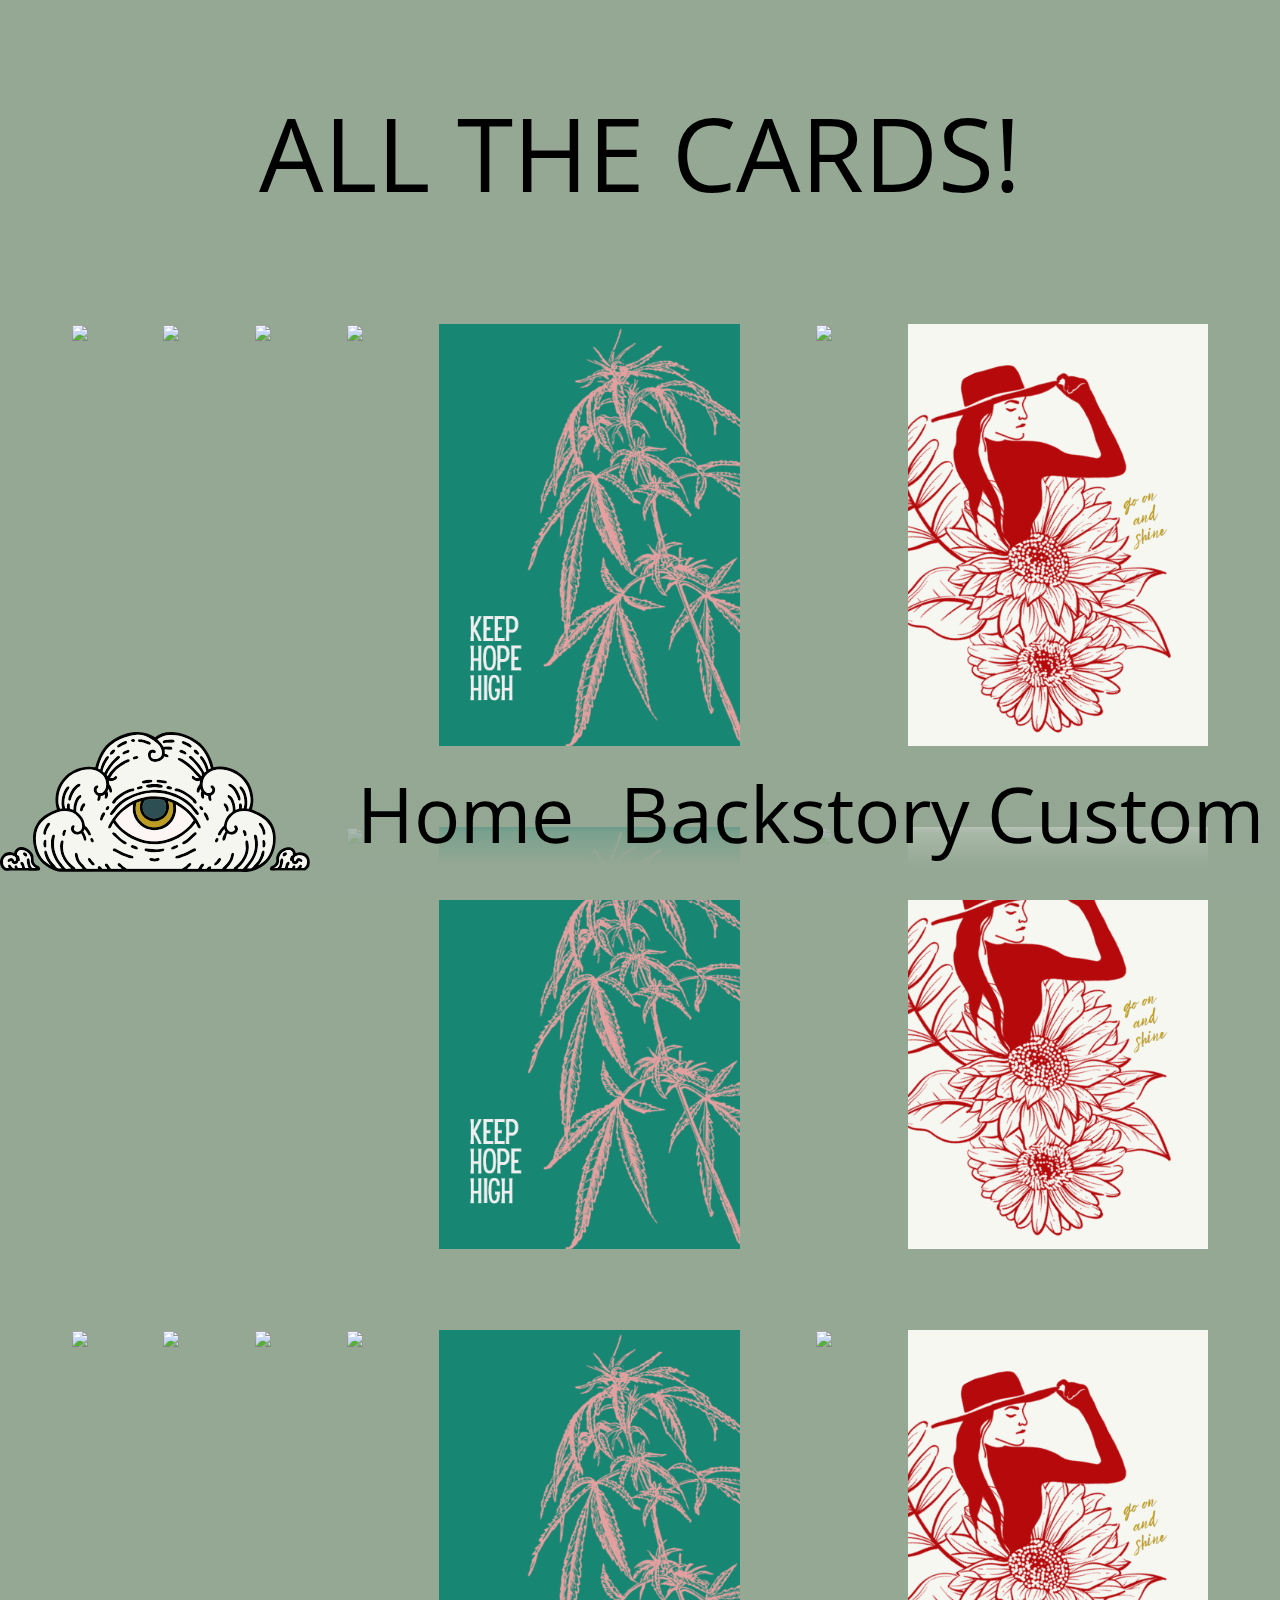
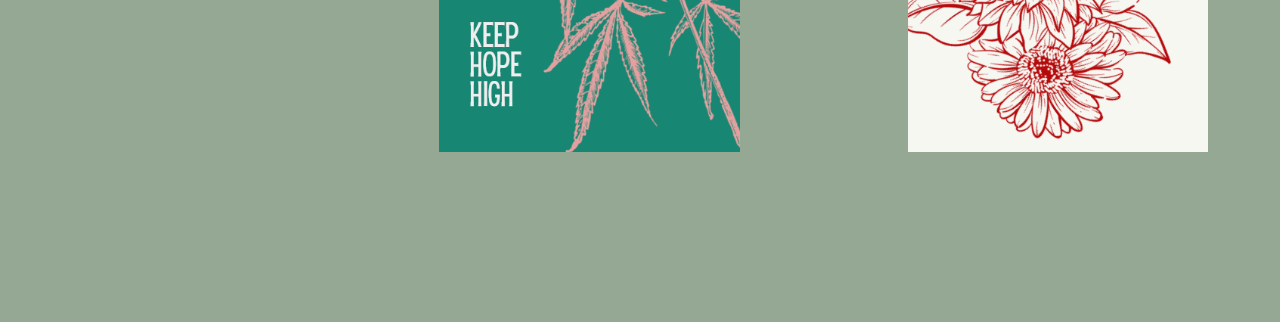
==== all.html @ aa9d5324 "before desktop breakpoint" ====
<!DOCTYPE html>
<html>
    <head>
        <link rel="stylesheet" type="text/css" href="/greeting.css">
        <link rel="stylesheet" href="lightbox.css">
        <link href='https://fonts.googleapis.com/css?family=Open Sans Condensed:300' rel='stylesheet'>
        <link rel="stylesheet" type="text/css" href="//fonts.googleapis.com/css?family=Open+Sans">
        <meta name="viewport" content="width=device-width, initial-scale=1">
        <script type="text/javascript" src="/lightbox.js"></script>
    </head>
    <body>
        <div id="logoContainer">
            <p id="categoryText">ALL THE CARDS!</p>
        </div>
        <div id="cardContainer">
            <div class="cardCell"><a href="/images/bff_in.svg"><img class="cardPreview" src="/images/bff.png"></div>
            <div class="cardCell"><a href="/images/floral_in.svg"><img class="cardPreview" src="/images/floral.png"></a></div>
            <div class="cardCell"><a href="/images/garbage_in.svg"><img class="cardPreview" src="/images/garbage.png"></a></div>
            <div class="cardCell"><a href="/images/growing_in.svg"><img class="cardPreview" src="/images/growing.png"></a></div>
            <div class="cardCell"><a href="/images/high_hopes_in.svg"><img class="cardPreview" src="/images/high_hopes.png"></a></div>
            <div class="cardCell"><a href="/images/dandy_in.svg"><img class="cardPreview" src="/images/dandy.png"></a></div>
            <div class="cardCell"><a href="/images/shine_in.svg"><img class="cardPreview" src="/images/shine.png"></a></div>
            <div class="cardCell"><a href="/images/bff_in.svg"><img class="cardPreview" src="/images/bff.png"></div>
            <div class="cardCell"><a href="/images/floral_in.svg"><img class="cardPreview" src="/images/floral.png"></a></div>
            <div class="cardCell"><a href="/images/garbage_in.svg"><img class="cardPreview" src="/images/garbage.png"></a></div>
            <div class="cardCell"><a href="/images/growing_in.svg"><img class="cardPreview" src="/images/growing.png"></a></div>
            <div class="cardCell"><a href="/images/high_hopes_in.svg"><img class="cardPreview" src="/images/high_hopes.png"></a></div>
            <div class="cardCell"><a href="/images/dandy_in.svg"><img class="cardPreview" src="/images/dandy.png"></a></div>
            <div class="cardCell"><a href="/images/shine_in.svg"><img class="cardPreview" src="/images/shine.png"></a></div>
            <div class="cardCell"><a href="/images/bff_in.svg"><img class="cardPreview" src="/images/bff.png"></div>
            <div class="cardCell"><a href="/images/floral_in.svg"><img class="cardPreview" src="/images/floral.png"></a></div>
            <div class="cardCell"><a href="/images/garbage_in.svg"><img class="cardPreview" src="/images/garbage.png"></a></div>
            <div class="cardCell"><a href="/images/growing_in.svg"><img class="cardPreview" src="/images/growing.png"></a></div>
            <div class="cardCell"><a href="/images/high_hopes_in.svg"><img class="cardPreview" src="/images/high_hopes.png"></a></div>
            <div class="cardCell"><a href="/images/dandy_in.svg"><img class="cardPreview" src="/images/dandy.png"></a></div>
            <div class="cardCell"><a href="/images/shine_in.svg"><img class="cardPreview" src="/images/shine.png"></a></div>
        </div>
        <div class="fadeOut"></div>
        <footer id="bottomNav">
            <div class="textNav"><a href="all.html"><img src="logo_notext.svg"></a></div>
            <div class="textNav"><a href="index.html">Home</a></div>
            <div class="textNav"><a href="backstory.html">Backstory</a></div>
            <div class="textNav"><a href="custom.html">Custom</a></div>
        </footer>
    </body>
</html>
---- greeting.css ----
html {
    box-sizing: border-box;
}
*, *:before, *:after {
    box-sizing: inherit;
}
body {
    background-color: hsl(120, 10%, 62%);
    font-family: Open Sans Condensed;
}
a {
    text-decoration: none;
    color: black;
}
#topNav {
    display: flex;
    margin-left: 5%;
    margin-right: 5%;
}
.textNav {
    flex: 1;
    text-align: center;
    font-size: 6vw;
}
#logoContainer {
    display: flex;
    flex-direction: column;
    align-items: center;
    margin: 5% 10% 5% 10%;
}
#logo {
    width: 70vw;
    max-width: 700px;
}
.textCenter {
    font-size: 6vw;
    text-align: center;
    margin-top: 2%;
    margin-bottom: 0;
}
#categoryText {
    font-size: 8vw;
    text-align: center;
    margin-top: 2%;
    margin-bottom: 0;
}
#photoContainer {
    display: flex;
    flex-direction: column;
    align-items: center;
    margin: 5% 10% 5% 10%;
}
#categoryContainer {
    display: grid;
    grid-template-columns: auto auto auto;
    row-gap: 5%;
    column-gap: 5%;
    margin-left: 5%;
    margin-right: 5%;
}
.catCell {
    display: flex;
    align-items: center;
    justify-content: center;
    background-color: hsl(75, 42%, 93%);
    border-radius: 50%;
    height: 25vw;
    width: 25vw;
    font-size: 6vw;
}
.previewCell {
    border-radius: 50%;
    height: 25vw;
    width: 25vw;
    font-size: 6vw;
}
#cardContainer {
    display: flex;
    flex-wrap: wrap;
    justify-content: center;
    margin-bottom: 10%;
}
.cardPreview {
    height: 33vw;
}
.cardCell {
    margin: 3%;
}
.fadeOut {
    display: flex;
    position: fixed;
    bottom: 0;
    left: 0;
    width: 100%;
    height: 15%;
    background-image: linear-gradient( to top, hsl(120, 10%, 62%, 1),hsl(120, 10%, 62%, 1), hsl(120, 10%, 62%, .8), hsl(120, 10%, 62%, 0), hsl(120, 10%, 62%, 0));
    pointer-events: none;
    z-index: 1;
}
#bottomNav {
    display: flex;
    position: fixed;
    align-items: center;
    bottom: 0;
    margin-bottom: 5%;
    left: 0;
    width: 100%;
    height: 5%;
    z-index: 2;
}
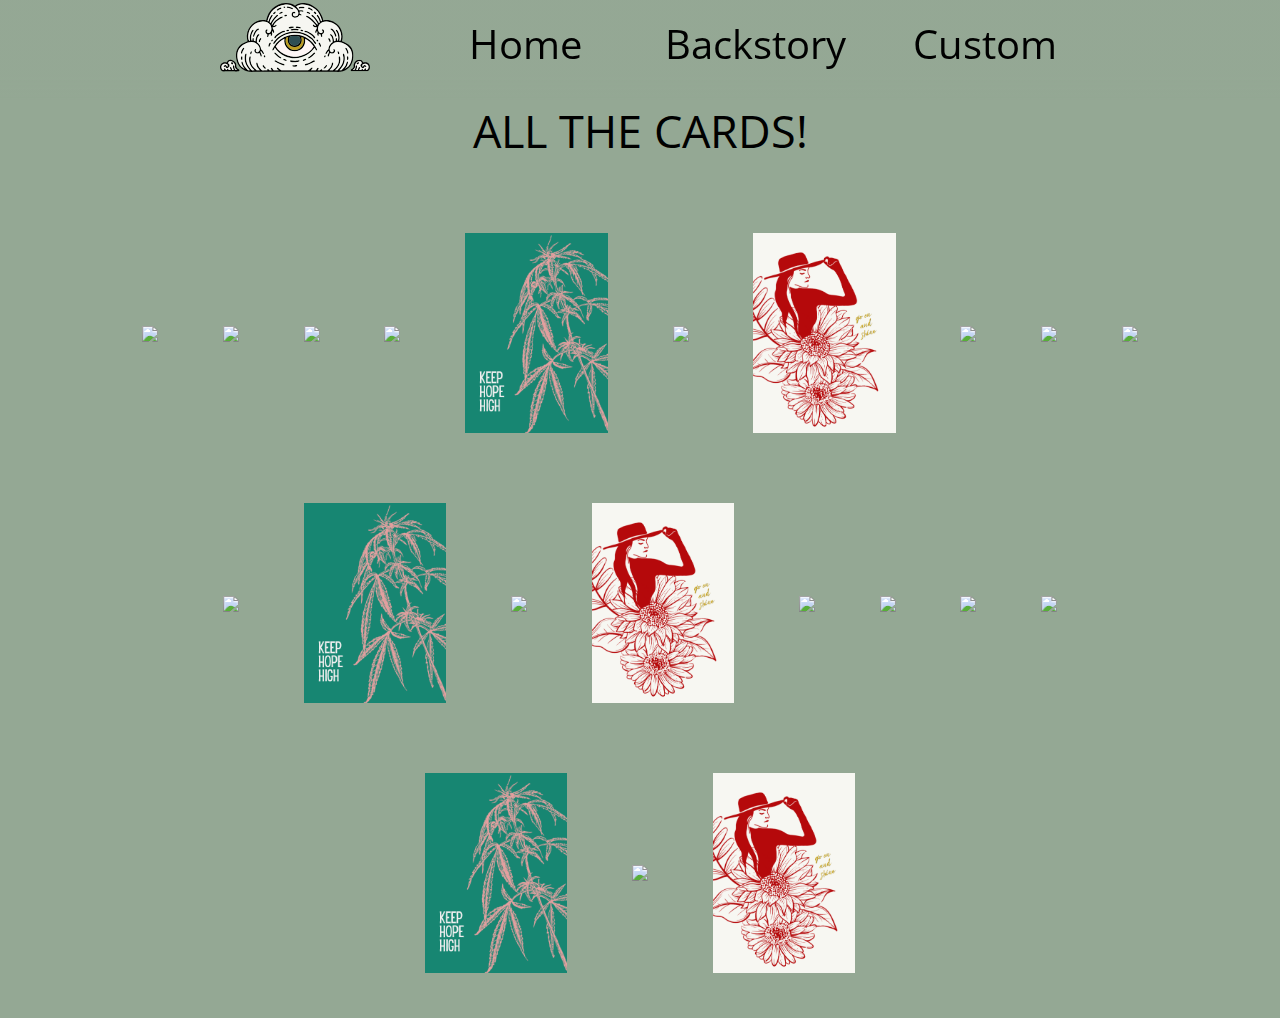
==== commit d9e5f067: "after 600px breakpoint" ====
--- a/all.html
+++ b/all.html
@@ -37,7 +37,7 @@
         </div>
         <div class="fadeOut"></div>
         <footer id="bottomNav">
-            <div class="textNav"><a href="all.html"><img src="logo_notext.svg"></a></div>
+            <div class="textNav"><img class="navLogo" src="logo_notext.svg"></div>
             <div class="textNav"><a href="index.html">Home</a></div>
             <div class="textNav"><a href="backstory.html">Backstory</a></div>
             <div class="textNav"><a href="custom.html">Custom</a></div>
--- a/greeting.css
+++ b/greeting.css
@@ -12,11 +12,6 @@
     text-decoration: none;
     color: black;
 }
-#topNav {
-    display: flex;
-    margin-left: 5%;
-    margin-right: 5%;
-}
 .textNav {
     flex: 1;
     text-align: center;
@@ -30,7 +25,7 @@
 }
 #logo {
     width: 70vw;
-    max-width: 700px;
+    max-width: 300px;
 }
 .textCenter {
     font-size: 6vw;
@@ -78,7 +73,9 @@
     display: flex;
     flex-wrap: wrap;
     justify-content: center;
-    margin-bottom: 10%;
+    align-items: center;
+    margin: auto;
+    max-width: 1080px;
 }
 .cardPreview {
     height: 33vw;
@@ -108,3 +105,81 @@
     height: 5%;
     z-index: 2;
 }
+
+/* MEDIA QUERIES */
+
+/* TABLETS AND UP */
+
+@media (min-width: 600px) {
+
+    /* BOTTOM NAV IS NOW TOP NAV */
+    #bottomNav {
+        display: flex;
+        align-items: center;
+        justify-content: center;
+        top: 0;
+        left: 0;
+        padding-top: 42px;
+        max-width: 100%;
+        z-index: 2;
+    }
+    .fadeOut {
+        display: flex;
+        position: fixed;
+        top: 0;
+        left: 0;
+        width: 100%;
+        height: 100px;
+        background-image: linear-gradient( to bottom, hsl(120, 10%, 62%, 1),hsl(120, 10%, 62%, 1), hsl(120, 10%, 62%, 1), hsl(120, 10%, 62%, 1), hsl(120, 10%, 62%, 0));
+        pointer-events: none;
+        z-index: 1;
+    }
+    .textNav {
+        flex: 1;
+        text-align: center;
+        font-size: 40px;
+        max-width: 230px;
+    }
+    .navLogo {
+        max-width: 150px;
+    }
+    #logoContainer {
+        display: flex;
+        flex-direction: column;
+        align-items: center;
+        margin: 100px 40px 40px 40px;
+    }
+    .textCenter {
+        font-size: 40px;
+        text-align: center;
+        margin-top: 2%;
+        margin-bottom: 0;
+    }
+    #categoryText {
+        font-size: 45px;
+        text-align: center;
+        margin: auto;
+    }
+    #categoryContainer {
+        display: flex;
+        flex-wrap: wrap;
+        justify-content: center;
+        column-gap: 5%;
+        margin: auto;
+        max-width: 1080px;
+    }
+    .catCell {
+        display: flex;
+        align-items: center;
+        justify-content: center;
+        margin-bottom: 5%;
+        background-color: hsl(75, 42%, 93%);
+        border-radius: 50%;
+        height: 150px;
+        width: 150px;
+        font-size: 36px;
+    }
+    .cardPreview {
+        max-height: 200px;
+    }
+}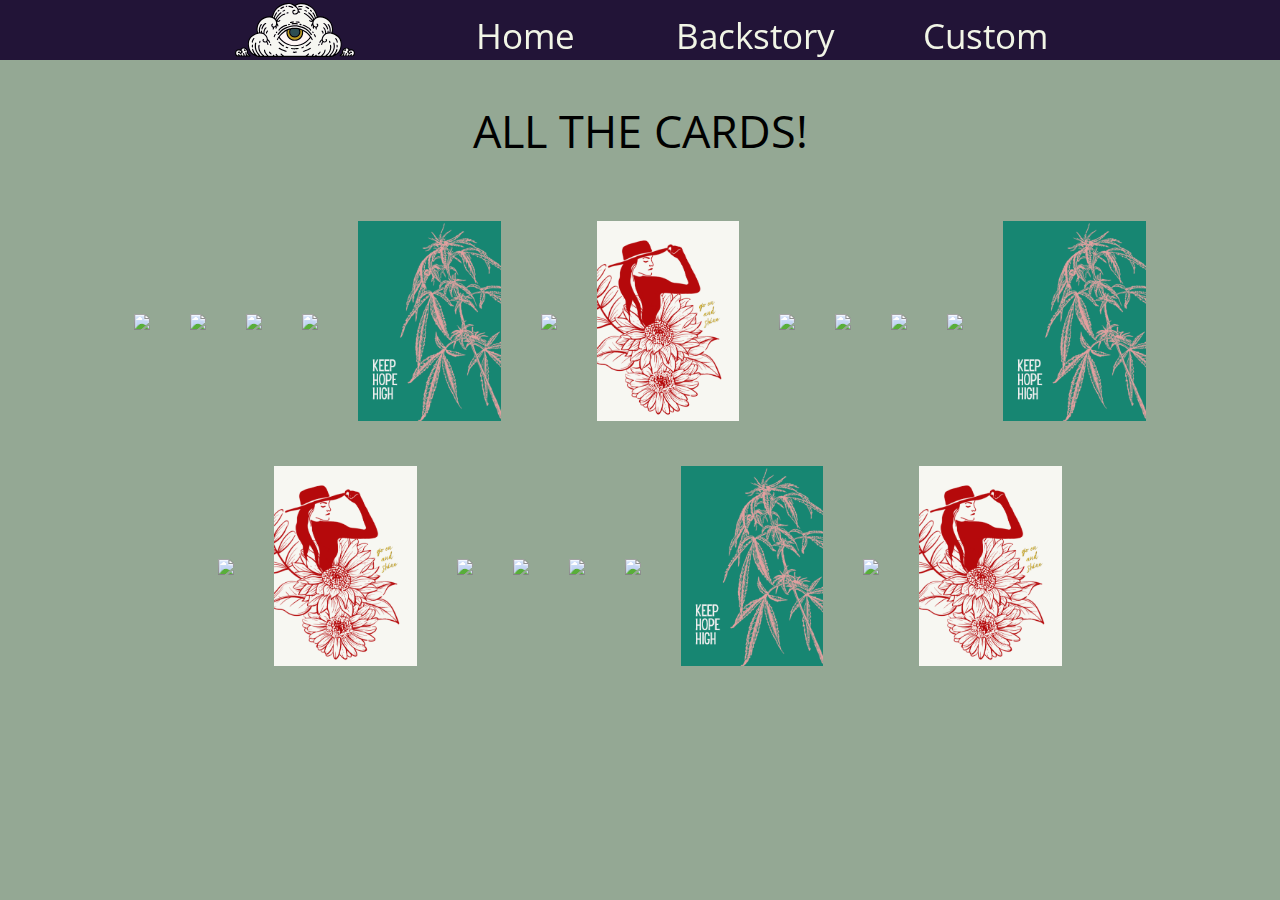
==== commit 25f6cd3f: "Navbar color change" ====
--- a/all.html
+++ b/all.html
@@ -38,9 +38,9 @@
         <div class="fadeOut"></div>
         <footer id="bottomNav">
             <div class="textNav"><img class="navLogo" src="logo_notext.svg"></div>
-            <div class="textNav"><a href="index.html">Home</a></div>
-            <div class="textNav"><a href="backstory.html">Backstory</a></div>
-            <div class="textNav"><a href="custom.html">Custom</a></div>
+            <div class="textNav"><a class="navLinks" href="index.html">Home</a></div>
+            <div class="textNav"><a class="navLinks" href="backstory.html">Backstory</a></div>
+            <div class="textNav"><a class="navLinks" href="custom.html">Custom</a></div>
         </footer>
     </body>
 </html>--- a/greeting.css
+++ b/greeting.css
@@ -16,6 +16,9 @@
     flex: 1;
     text-align: center;
     font-size: 6vw;
+}
+.navLinks {
+    color: hsl(75, 42%, 93%);
 }
 #logoContainer {
     display: flex;
@@ -89,8 +92,8 @@
     bottom: 0;
     left: 0;
     width: 100%;
-    height: 15%;
-    background-image: linear-gradient( to top, hsl(120, 10%, 62%, 1),hsl(120, 10%, 62%, 1), hsl(120, 10%, 62%, .8), hsl(120, 10%, 62%, 0), hsl(120, 10%, 62%, 0));
+    height: 8%;
+    background-image: linear-gradient( to top, rgb(0, 0, 0, 1), rgba(35, 14, 53, 1), rgba(27, 11, 42, 0.7), rgb(76, 38, 111, .5),  rgb(76, 38, 111, 0));
     pointer-events: none;
     z-index: 1;
 }
@@ -102,7 +105,7 @@
     margin-bottom: 5%;
     left: 0;
     width: 100%;
-    height: 5%;
+    height: 2%;
     z-index: 2;
 }
 
@@ -119,7 +122,7 @@
         justify-content: center;
         top: 0;
         left: 0;
-        padding-top: 42px;
+        padding-top: 35px;
         max-width: 100%;
         z-index: 2;
     }
@@ -129,19 +132,20 @@
         top: 0;
         left: 0;
         width: 100%;
-        height: 100px;
-        background-image: linear-gradient( to bottom, hsl(120, 10%, 62%, 1),hsl(120, 10%, 62%, 1), hsl(120, 10%, 62%, 1), hsl(120, 10%, 62%, 1), hsl(120, 10%, 62%, 0));
+        height: 60px;
+        background-image: none;
+        background-color:rgb(34, 20, 55);
         pointer-events: none;
         z-index: 1;
     }
     .textNav {
         flex: 1;
         text-align: center;
-        font-size: 40px;
+        font-size: 35px;
         max-width: 230px;
     }
     .navLogo {
-        max-width: 150px;
+        width: 120px;
     }
     #logoContainer {
         display: flex;
@@ -164,7 +168,6 @@
         display: flex;
         flex-wrap: wrap;
         justify-content: center;
-        column-gap: 5%;
         margin: auto;
         max-width: 1080px;
     }
@@ -182,4 +185,7 @@
     .cardPreview {
         max-height: 200px;
     }
+    .cardCell {
+        margin: 20px;
+    }
 }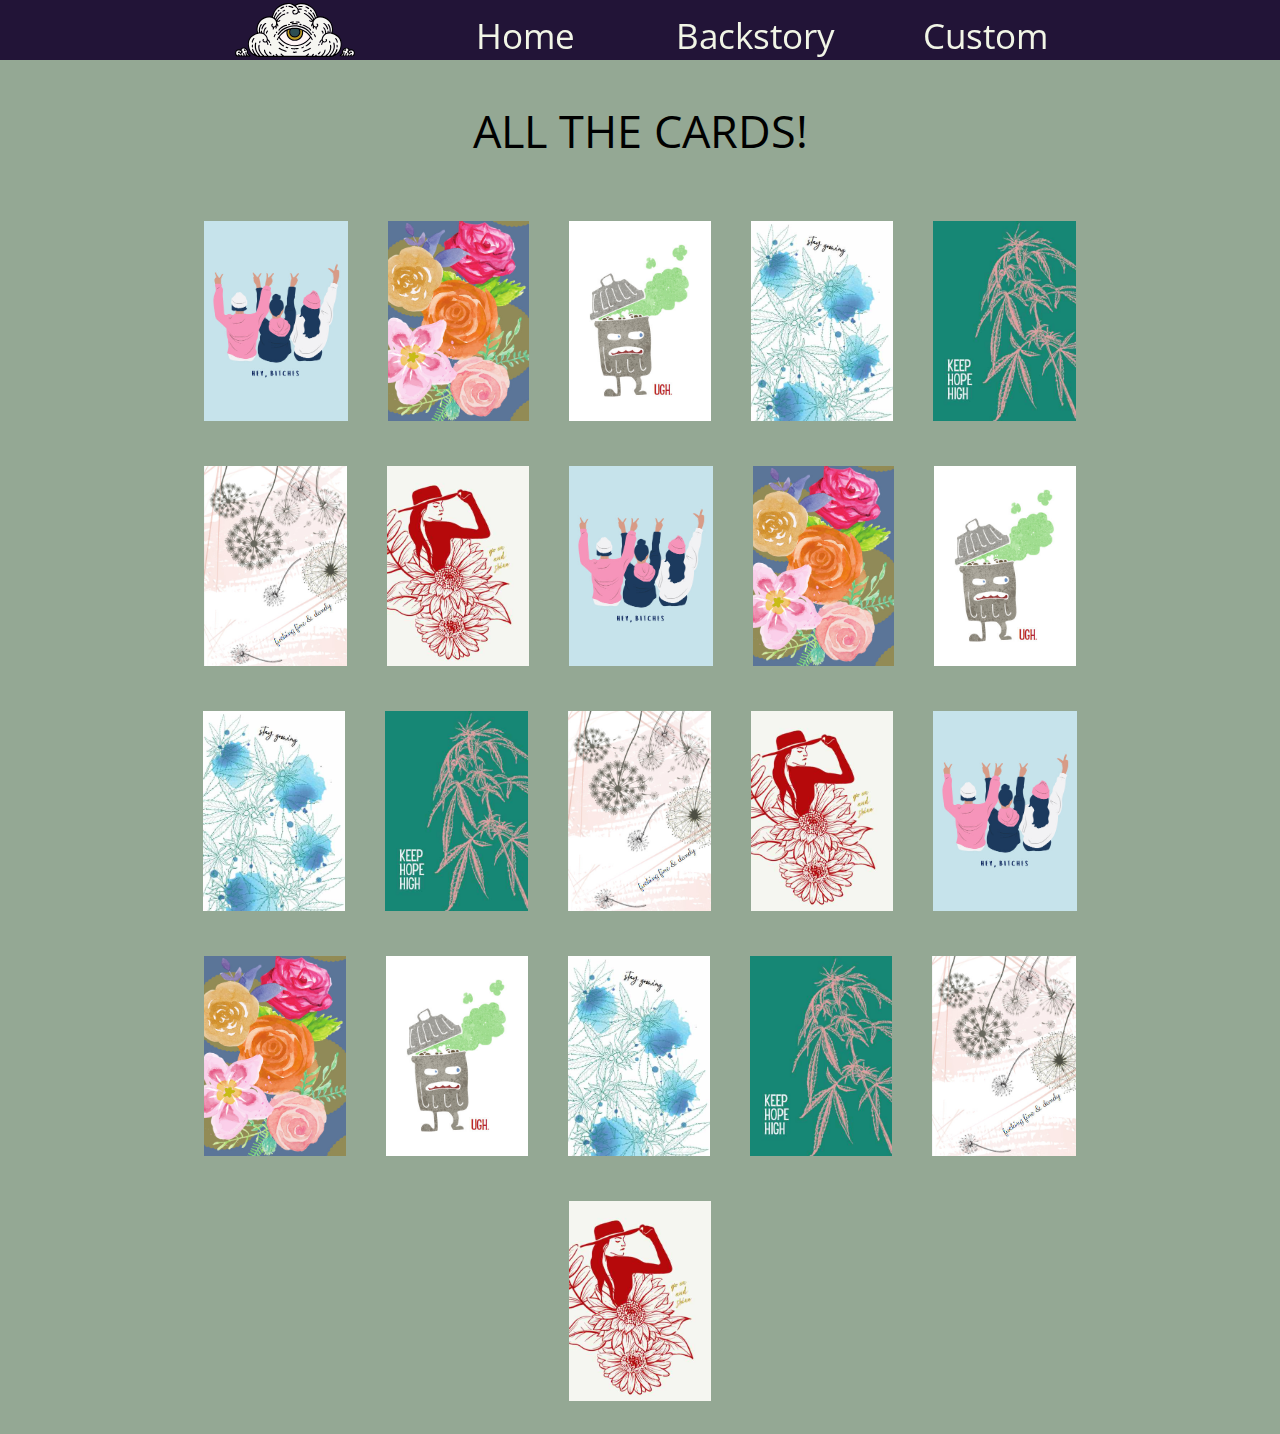
==== commit 15722708: "replace svg and png with jpg, added photo" ====
--- a/all.html
+++ b/all.html
@@ -13,27 +13,27 @@
             <p id="categoryText">ALL THE CARDS!</p>
         </div>
         <div id="cardContainer">
-            <div class="cardCell"><a href="/images/bff_in.svg"><img class="cardPreview" src="/images/bff.png"></div>
-            <div class="cardCell"><a href="/images/floral_in.svg"><img class="cardPreview" src="/images/floral.png"></a></div>
-            <div class="cardCell"><a href="/images/garbage_in.svg"><img class="cardPreview" src="/images/garbage.png"></a></div>
-            <div class="cardCell"><a href="/images/growing_in.svg"><img class="cardPreview" src="/images/growing.png"></a></div>
-            <div class="cardCell"><a href="/images/high_hopes_in.svg"><img class="cardPreview" src="/images/high_hopes.png"></a></div>
-            <div class="cardCell"><a href="/images/dandy_in.svg"><img class="cardPreview" src="/images/dandy.png"></a></div>
-            <div class="cardCell"><a href="/images/shine_in.svg"><img class="cardPreview" src="/images/shine.png"></a></div>
-            <div class="cardCell"><a href="/images/bff_in.svg"><img class="cardPreview" src="/images/bff.png"></div>
-            <div class="cardCell"><a href="/images/floral_in.svg"><img class="cardPreview" src="/images/floral.png"></a></div>
-            <div class="cardCell"><a href="/images/garbage_in.svg"><img class="cardPreview" src="/images/garbage.png"></a></div>
-            <div class="cardCell"><a href="/images/growing_in.svg"><img class="cardPreview" src="/images/growing.png"></a></div>
-            <div class="cardCell"><a href="/images/high_hopes_in.svg"><img class="cardPreview" src="/images/high_hopes.png"></a></div>
-            <div class="cardCell"><a href="/images/dandy_in.svg"><img class="cardPreview" src="/images/dandy.png"></a></div>
-            <div class="cardCell"><a href="/images/shine_in.svg"><img class="cardPreview" src="/images/shine.png"></a></div>
-            <div class="cardCell"><a href="/images/bff_in.svg"><img class="cardPreview" src="/images/bff.png"></div>
-            <div class="cardCell"><a href="/images/floral_in.svg"><img class="cardPreview" src="/images/floral.png"></a></div>
-            <div class="cardCell"><a href="/images/garbage_in.svg"><img class="cardPreview" src="/images/garbage.png"></a></div>
-            <div class="cardCell"><a href="/images/growing_in.svg"><img class="cardPreview" src="/images/growing.png"></a></div>
-            <div class="cardCell"><a href="/images/high_hopes_in.svg"><img class="cardPreview" src="/images/high_hopes.png"></a></div>
-            <div class="cardCell"><a href="/images/dandy_in.svg"><img class="cardPreview" src="/images/dandy.png"></a></div>
-            <div class="cardCell"><a href="/images/shine_in.svg"><img class="cardPreview" src="/images/shine.png"></a></div>
+            <div class="cardCell"><a href="/jpeg/bff_in.jpg"><img class="cardPreview" src="/jpeg/bff.jpg"></div>
+            <div class="cardCell"><a href="/jpeg/floral_in.jpg"><img class="cardPreview" src="/jpeg/floral.jpg"></a></div>
+            <div class="cardCell"><a href="/jpeg/garbage_in.jpg"><img class="cardPreview" src="/jpeg/garbage.jpg"></a></div>
+            <div class="cardCell"><a href="/jpeg/growing_in.jpg"><img class="cardPreview" src="/jpeg/growing.jpg"></a></div>
+            <div class="cardCell"><a href="/jpeg/high_hopes_in.jpg"><img class="cardPreview" src="/jpeg/high_hopes.jpg"></a></div>
+            <div class="cardCell"><a href="/jpeg/dandy_in.jpg"><img class="cardPreview" src="/jpeg/dandy.jpg"></a></div>
+            <div class="cardCell"><a href="/jpeg/shine_in.jpg"><img class="cardPreview" src="/jpeg/shine.jpg"></a></div>
+            <div class="cardCell"><a href="/jpeg/bff_in.jpg"><img class="cardPreview" src="/jpeg/bff.jpg"></div>
+            <div class="cardCell"><a href="/jpeg/floral_in.jpg"><img class="cardPreview" src="/jpeg/floral.jpg"></a></div>
+            <div class="cardCell"><a href="/jpeg/garbage_in.jpg"><img class="cardPreview" src="/jpeg/garbage.jpg"></a></div>
+            <div class="cardCell"><a href="/jpeg/growing_in.jpg"><img class="cardPreview" src="/jpeg/growing.jpg"></a></div>
+            <div class="cardCell"><a href="/jpeg/high_hopes_in.jpg"><img class="cardPreview" src="/jpeg/high_hopes.jpg"></a></div>
+            <div class="cardCell"><a href="/jpeg/dandy_in.jpg"><img class="cardPreview" src="/jpeg/dandy.jpg"></a></div>
+            <div class="cardCell"><a href="/jpeg/shine_in.jpg"><img class="cardPreview" src="/jpeg/shine.jpg"></a></div>
+            <div class="cardCell"><a href="/jpeg/bff_in.jpg"><img class="cardPreview" src="/jpeg/bff.jpg"></div>
+            <div class="cardCell"><a href="/jpeg/floral_in.jpg"><img class="cardPreview" src="/jpeg/floral.jpg"></a></div>
+            <div class="cardCell"><a href="/jpeg/garbage_in.jpg"><img class="cardPreview" src="/jpeg/garbage.jpg"></a></div>
+            <div class="cardCell"><a href="/jpeg/growing_in.jpg"><img class="cardPreview" src="/jpeg/growing.jpg"></a></div>
+            <div class="cardCell"><a href="/jpeg/high_hopes_in.jpg"><img class="cardPreview" src="/jpeg/high_hopes.jpg"></a></div>
+            <div class="cardCell"><a href="/jpeg/dandy_in.jpg"><img class="cardPreview" src="/jpeg/dandy.jpg"></a></div>
+            <div class="cardCell"><a href="/jpeg/shine_in.jpg"><img class="cardPreview" src="/jpeg/shine.jpg"></a></div>
         </div>
         <div class="fadeOut"></div>
         <footer id="bottomNav">
--- a/greeting.css
+++ b/greeting.css
@@ -188,4 +188,10 @@
     .cardCell {
         margin: 20px;
     }
+    #photoContainer {
+        display: flex;
+        flex-direction: column;
+        align-items: center;
+        margin: auto;
+        padding-top: 100px;
 }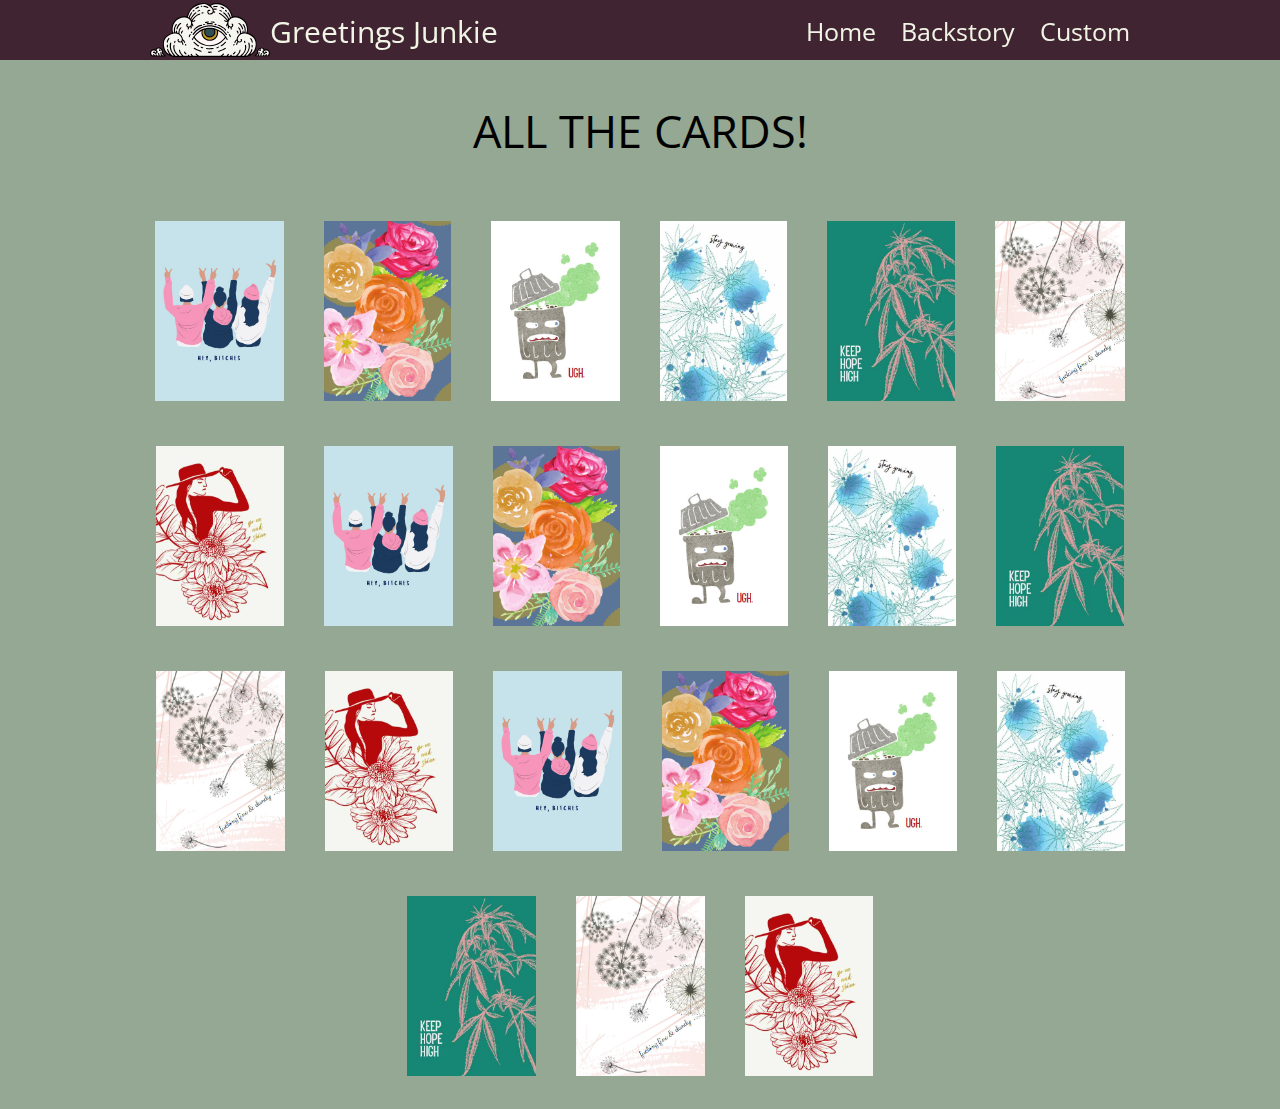
==== commit 2ed8bc7d: "Navbar push and resize fixed, navbar color changed. Top and bottom nav display: none media query" ====
--- a/all.html
+++ b/all.html
@@ -9,6 +9,13 @@
         <script type="text/javascript" src="/lightbox.js"></script>
     </head>
     <body>
+        <nav id="topNav">
+            <div><img class="logoNav" src="logo_notext.svg"></div>
+            <div class="logoNavText">Greetings Junkie</div>
+            <div class="push textTopNav"><a class="navLinks" href="index.html">Home</a></div>
+            <div class="textTopNav"><a class="navLinks" href="backstory.html">Backstory</a></div>
+            <div class="textTopNav"><a class="navLinks" href="custom.html">Custom</a></div>
+        </nav>
         <div id="logoContainer">
             <p id="categoryText">ALL THE CARDS!</p>
         </div>
--- a/greeting.css
+++ b/greeting.css
@@ -93,7 +93,7 @@
     left: 0;
     width: 100%;
     height: 8%;
-    background-image: linear-gradient( to top, rgb(0, 0, 0, 1), rgba(35, 14, 53, 1), rgba(27, 11, 42, 0.7), rgb(76, 38, 111, .5),  rgb(76, 38, 111, 0));
+    background-image: linear-gradient( to top, rgb(17, 12, 14), rgb(57, 41, 48), rgba(107, 77, 90, 1), rgb(107, 77, 90, .7),  rgb(107, 77, 90, .5), rgb(107, 77, 90, 0));
     pointer-events: none;
     z-index: 1;
 }
@@ -112,19 +112,38 @@
 /* MEDIA QUERIES */
 
 /* TABLETS AND UP */
-
+@media (max-width: 599px) {
+    #topNav {
+        display: none;
+    }
+}
 @media (min-width: 600px) {
 
-    /* BOTTOM NAV IS NOW TOP NAV */
     #bottomNav {
-        display: flex;
-        align-items: center;
-        justify-content: center;
+        display: none;
+    }
+    #topNav {
+        display: flex;
+        position: fixed;
+        align-items: center;
         top: 0;
-        left: 0;
-        padding-top: 35px;
-        max-width: 100%;
+        left: 50%;
+        transform: translateX(-50%);
+        width: 90%;
+        max-width: 980px;
         z-index: 2;
+    }
+    .textTopNav {
+        margin-left: 25px;
+        font-size: 25px;
+    }
+    .logoNav {
+        margin-top: 3px;
+        width: 120px;
+    }
+    .logoNavText {
+        color: hsl(75, 42%, 93%);
+        font-size: 30px;;
     }
     .fadeOut {
         display: flex;
@@ -134,19 +153,10 @@
         width: 100%;
         height: 60px;
         background-image: none;
-        background-color:rgb(34, 20, 55);
+        background-color:rgb(65, 36, 49);
         pointer-events: none;
         z-index: 1;
     }
-    .textNav {
-        flex: 1;
-        text-align: center;
-        font-size: 35px;
-        max-width: 230px;
-    }
-    .navLogo {
-        width: 120px;
-    }
     #logoContainer {
         display: flex;
         flex-direction: column;
@@ -154,7 +164,7 @@
         margin: 100px 40px 40px 40px;
     }
     .textCenter {
-        font-size: 40px;
+        font-size: 33px;
         text-align: center;
         margin-top: 2%;
         margin-bottom: 0;
@@ -175,15 +185,15 @@
         display: flex;
         align-items: center;
         justify-content: center;
-        margin-bottom: 5%;
+        margin-bottom: 35px;
         background-color: hsl(75, 42%, 93%);
         border-radius: 50%;
-        height: 150px;
-        width: 150px;
-        font-size: 36px;
+        height: 120px;
+        width: 120px;
+        font-size: 28px;
     }
     .cardPreview {
-        max-height: 200px;
+        max-height: 180px;
     }
     .cardCell {
         margin: 20px;
@@ -194,4 +204,8 @@
         align-items: center;
         margin: auto;
         padding-top: 100px;
+    }
+    .push {
+        margin-left: auto;
+    }
 }